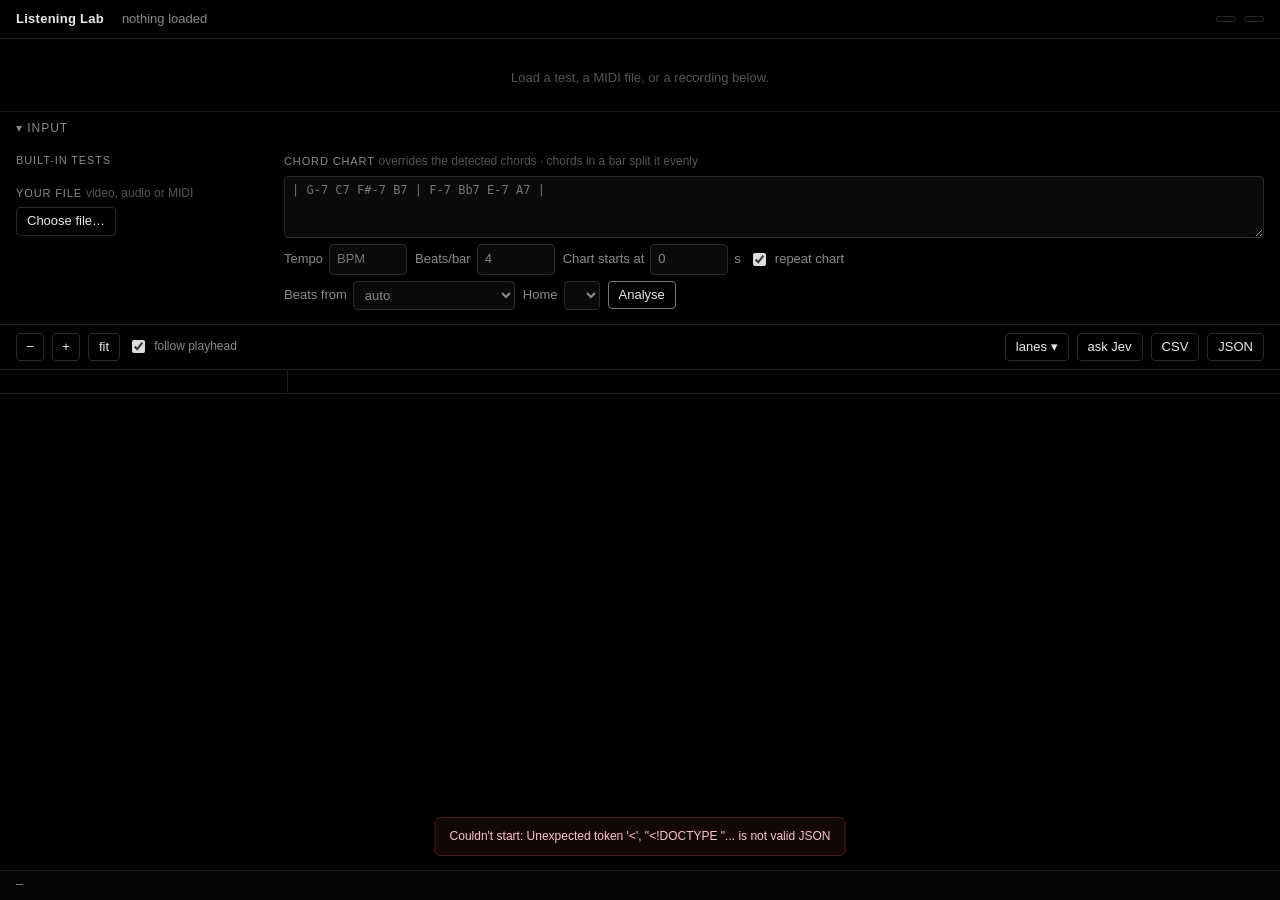
==== static/index.html @ e684a142 "Listening Lab: per-beat harmonic tension lab with synced lanes Local web app (./run.sh) that analyse" ====
<!doctype html>
<html lang="en">
<head>
<meta charset="utf-8">
<meta name="viewport" content="width=device-width, initial-scale=1">
<title>Listening Lab</title>
<link rel="stylesheet" href="/static/style.css">
</head>
<body>
<header id="top">
  <div class="brand">Listening Lab</div>
  <div id="title" class="title">nothing loaded</div>
  <div class="chips">
    <span id="chip-trans" class="chip"></span>
    <span id="chip-jev" class="chip"></span>
  </div>
</header>

<section id="player"><div class="empty">Load a test, a MIDI file, or a recording below.</div></section>
<div id="expect" hidden></div>

<details id="input" open>
  <summary>Input</summary>
  <div class="grid">
    <div class="col">
      <div class="label">Built-in tests</div>
      <div class="row" id="test-buttons"></div>
      <div class="label">Your file <span class="hint">video, audio or MIDI</span></div>
      <div class="row">
        <label class="btn file">Choose file…<input id="file" type="file" accept=".mp4,.m4v,.mov,.webm,.mkv,.avi,.mp3,.wav,.m4a,.aac,.ogg,.flac,.mid,.midi"></label>
        <span id="file-name" class="hint"></span>
      </div>
    </div>
    <div class="col wide">
      <div class="label">Chord chart <span class="hint">overrides the detected chords · chords in a bar split it evenly</span></div>
      <textarea id="chart" rows="3" spellcheck="false" placeholder="| G-7 C7 F#-7 B7 | F-7 Bb7 E-7 A7 |"></textarea>
      <div class="row small">
        <label>Tempo <input id="tempo" type="number" min="20" max="320" step="0.1" placeholder="BPM"></label>
        <label>Beats/bar <input id="bpb" type="number" min="2" max="12" value="4"></label>
        <label title="Time in the recording where bar 1 of the chart begins">Chart starts at <input id="chart-start" type="number" step="0.01" value="0"> s</label>
        <label><input id="chart-repeat" type="checkbox" checked> repeat chart</label>
      </div>
      <div class="row small">
        <label>Beats from
          <select id="beat-source">
            <option value="auto">auto</option>
            <option value="fixed">fixed tempo</option>
            <option value="detected">tracked from notes</option>
            <option value="midi">MIDI file's tempo map</option>
          </select>
        </label>
        <label>Home <select id="home"></select></label>
        <button id="analyze" class="btn primary">Analyse</button>
      </div>
    </div>
  </div>
</details>

<div id="toolbar">
  <div class="group">
    <button class="btn icon" id="zoom-out" title="Zoom out">−</button>
    <button class="btn icon" id="zoom-in" title="Zoom in">+</button>
    <button class="btn" id="zoom-fit">fit</button>
    <label class="toggle"><input type="checkbox" id="follow" checked> follow playhead</label>
  </div>
  <div class="group">
    <div class="menu">
      <button class="btn" id="lanes-btn">lanes ▾</button>
      <div id="lanes-menu" class="menu-pop" hidden></div>
    </div>
    <button class="btn" id="ask-jev">ask Jev</button>
    <a class="btn" id="export-csv">CSV</a>
    <a class="btn" id="export-json">JSON</a>
  </div>
</div>

<main id="lanes-wrap">
  <div id="ruler" class="lane ruler">
    <div class="lane-label"><div class="lane-text"></div></div>
    <div class="lane-axis"><canvas></canvas></div>
    <div class="lane-body"><canvas></canvas></div>
  </div>
  <div id="lanes"></div>
  <div id="playhead"></div>
  <div id="hoverline"></div>
</main>

<footer id="readout">—</footer>
<div id="busy" hidden><div class="busy-box"><div class="spinner"></div><div id="busy-text">Working…</div></div></div>
<div id="toast" hidden></div>

<script src="/static/app.js"></script>
</body>
</html>
---- static/style.css ----
:root {
  --bg: #000;
  --panel: #0a0a0a;
  --line: #1c1c1c;
  --line-2: #2a2a2a;
  --text: #e8e8e8;
  --dim: #8a8a8a;
  --faint: #555;
  --tension: #ff8a3d;
  --sure: #6fb7ff;
  --rough: #d8d8d8;
  --arrive: #7dffb0;
  --disagree: #ff4d6d;
  --label-w: 250px;
  --axis-w: 38px;
  color-scheme: dark;
}
* { box-sizing: border-box; }
html, body { margin: 0; background: var(--bg); color: var(--text); }
body {
  font: 13px/1.4 -apple-system, BlinkMacSystemFont, "Inter", "Segoe UI", Roboto, sans-serif;
  -webkit-font-smoothing: antialiased;
  padding-bottom: 34px;
}
button, input, select, textarea { font: inherit; color: inherit; }

header#top {
  display: flex; align-items: center; gap: 18px;
  padding: 10px 16px; border-bottom: 1px solid var(--line);
}
.brand { font-weight: 600; letter-spacing: .02em; }
.title { color: var(--dim); flex: 1; white-space: nowrap; overflow: hidden; text-overflow: ellipsis; }
.chips { display: flex; gap: 8px; }
.chip {
  font-size: 11px; color: var(--dim); border: 1px solid var(--line-2);
  border-radius: 99px; padding: 2px 9px; white-space: nowrap;
}
.chip.on { color: var(--arrive); border-color: #264; }
.chip.mock { color: var(--tension); border-color: #642; }

#player { display: flex; justify-content: center; padding: 12px 16px 6px; }
#player video { max-height: 36vh; max-width: 100%; background: #000; }
#player audio { width: min(720px, 100%); }
#player .empty { color: var(--faint); padding: 18px; }
#expect {
  margin: 0 16px 6px; padding: 6px 10px; border-left: 2px solid var(--tension);
  color: var(--dim); font-size: 12px;
}
#expect b { color: var(--text); font-weight: 500; }

details#input { border-top: 1px solid var(--line); border-bottom: 1px solid var(--line); }
details#input summary {
  cursor: pointer; padding: 8px 16px; color: var(--dim); font-size: 12px;
  text-transform: uppercase; letter-spacing: .08em; list-style: none;
}
details#input summary::before { content: "▸ "; }
details#input[open] summary::before { content: "▾ "; }
.grid { display: flex; gap: 28px; padding: 4px 16px 14px; flex-wrap: wrap; }
.col { display: flex; flex-direction: column; gap: 6px; min-width: 240px; }
.col.wide { flex: 1; min-width: 320px; }
.label { color: var(--dim); font-size: 11px; text-transform: uppercase; letter-spacing: .08em; margin-top: 4px; }
.hint { color: var(--faint); text-transform: none; letter-spacing: 0; font-size: 12px; }
.row { display: flex; gap: 8px; align-items: center; flex-wrap: wrap; }
.row.small label { color: var(--dim); display: flex; align-items: center; gap: 6px; }
textarea, input[type=number], select {
  background: var(--panel); border: 1px solid var(--line-2); border-radius: 4px; padding: 5px 7px;
}
textarea { width: 100%; resize: vertical; font-family: ui-monospace, "SF Mono", Menlo, monospace; font-size: 12px; }
input[type=number] { width: 78px; }
input[type=checkbox] { accent-color: #ddd; }

.btn {
  background: transparent; border: 1px solid var(--line-2); border-radius: 4px;
  padding: 4px 10px; cursor: pointer; color: var(--text); text-decoration: none;
  display: inline-flex; align-items: center; gap: 6px; white-space: nowrap;
}
.btn:hover { border-color: #555; }
.btn.primary { border-color: #777; }
.btn.icon { width: 28px; justify-content: center; padding: 4px 0; }
.btn.file input { display: none; }
.btn.active { border-color: var(--text); }
.btn[disabled], a.btn.disabled { opacity: .35; pointer-events: none; }

#toolbar {
  position: sticky; top: 0; z-index: 5; background: var(--bg);
  display: flex; justify-content: space-between; gap: 10px; flex-wrap: wrap;
  padding: 8px 16px; border-bottom: 1px solid var(--line);
}
#toolbar .group { display: flex; gap: 8px; align-items: center; }
.toggle { color: var(--dim); display: flex; gap: 6px; align-items: center; font-size: 12px; }
.menu { position: relative; }
.menu-pop {
  position: absolute; right: 0; top: 30px; z-index: 20; background: #0d0d0d;
  border: 1px solid var(--line-2); border-radius: 6px; padding: 6px; min-width: 220px;
}
.menu-pop label { display: flex; gap: 8px; padding: 4px 6px; color: var(--text); cursor: pointer; }
.menu-pop label:hover { background: #161616; }
.menu-pop .sep { border-top: 1px solid var(--line); margin: 4px 0; }

#lanes-wrap { position: relative; }
.lane { display: flex; border-bottom: 1px solid var(--line); position: relative; }
.lane.ruler { position: sticky; top: 45px; z-index: 4; background: var(--bg); height: 24px; }
.lane-label { width: var(--label-w); flex: none; display: flex; }
.lane-text { flex: 1; padding: 6px 8px 6px 16px; min-width: 0; }
.lane-name { font-size: 12px; font-weight: 500; display: flex; align-items: center; gap: 6px; }
.lane-name .tools { margin-left: auto; display: flex; gap: 2px; opacity: 0; transition: opacity .15s; }
.lane:hover .lane-name .tools { opacity: 1; }
.tools button {
  background: none; border: none; color: var(--faint); cursor: pointer; padding: 0 3px; font-size: 12px;
}
.tools button:hover { color: var(--text); }
.lane-desc { color: var(--dim); font-size: 11px; line-height: 1.35; margin-top: 2px; }
.lane-ctl { margin-top: 5px; display: flex; flex-wrap: wrap; gap: 4px 8px; align-items: center; font-size: 11px; color: var(--dim); }
.lane-ctl input[type=range] { width: 90px; accent-color: #ccc; }
.seg { display: inline-flex; border: 1px solid var(--line-2); border-radius: 4px; overflow: hidden; }
.seg button { background: none; border: none; color: var(--dim); padding: 1px 6px; cursor: pointer; font-size: 11px; }
.seg button.on { background: #222; color: var(--text); }
.lane-axis { width: var(--axis-w); flex: none; position: relative; }
.lane-body { flex: 1; min-width: 0; position: relative; cursor: crosshair; }
.lane-axis canvas, .lane-body canvas { position: absolute; inset: 0; width: 100%; height: 100%; display: block; }
.lane.ruler .lane-body { cursor: pointer; }

#playhead, #hoverline {
  position: absolute; top: 0; bottom: 0; width: 1px; pointer-events: none; z-index: 3;
}
#playhead { background: #fff; }
#hoverline { background: rgba(255,255,255,.18); display: none; }

#readout {
  position: fixed; left: 0; right: 0; bottom: 0; height: 30px; z-index: 6;
  background: #050505; border-top: 1px solid var(--line);
  padding: 6px 16px; color: var(--dim); white-space: nowrap; overflow: hidden; text-overflow: ellipsis;
  font: 12px ui-monospace, "SF Mono", Menlo, monospace;
}
#readout b { color: var(--text); font-weight: 500; }

#busy { position: fixed; inset: 0; background: rgba(0,0,0,.6); z-index: 30; display: flex; align-items: center; justify-content: center; }
#busy[hidden] { display: none; }
.busy-box { display: flex; gap: 12px; align-items: center; color: var(--dim); background: #0b0b0b; border: 1px solid var(--line-2); padding: 14px 18px; border-radius: 8px; max-width: 520px; }
.spinner { width: 14px; height: 14px; border: 1.5px solid #333; border-top-color: #ddd; border-radius: 50%; animation: spin 1s linear infinite; flex: none; }
@keyframes spin { to { transform: rotate(360deg); } }
#toast {
  position: fixed; bottom: 44px; left: 50%; transform: translateX(-50%); z-index: 40;
  background: #140707; border: 1px solid #4a1d24; color: #ffc4cd; padding: 10px 14px; border-radius: 6px;
  max-width: min(680px, 92vw); white-space: pre-wrap; font-size: 12px;
}

@media (max-width: 700px) {
  :root { --label-w: 150px; --axis-w: 30px; }
  .lane-desc { display: none; }
}
.lane-axis { border-right: 1px solid var(--line); }
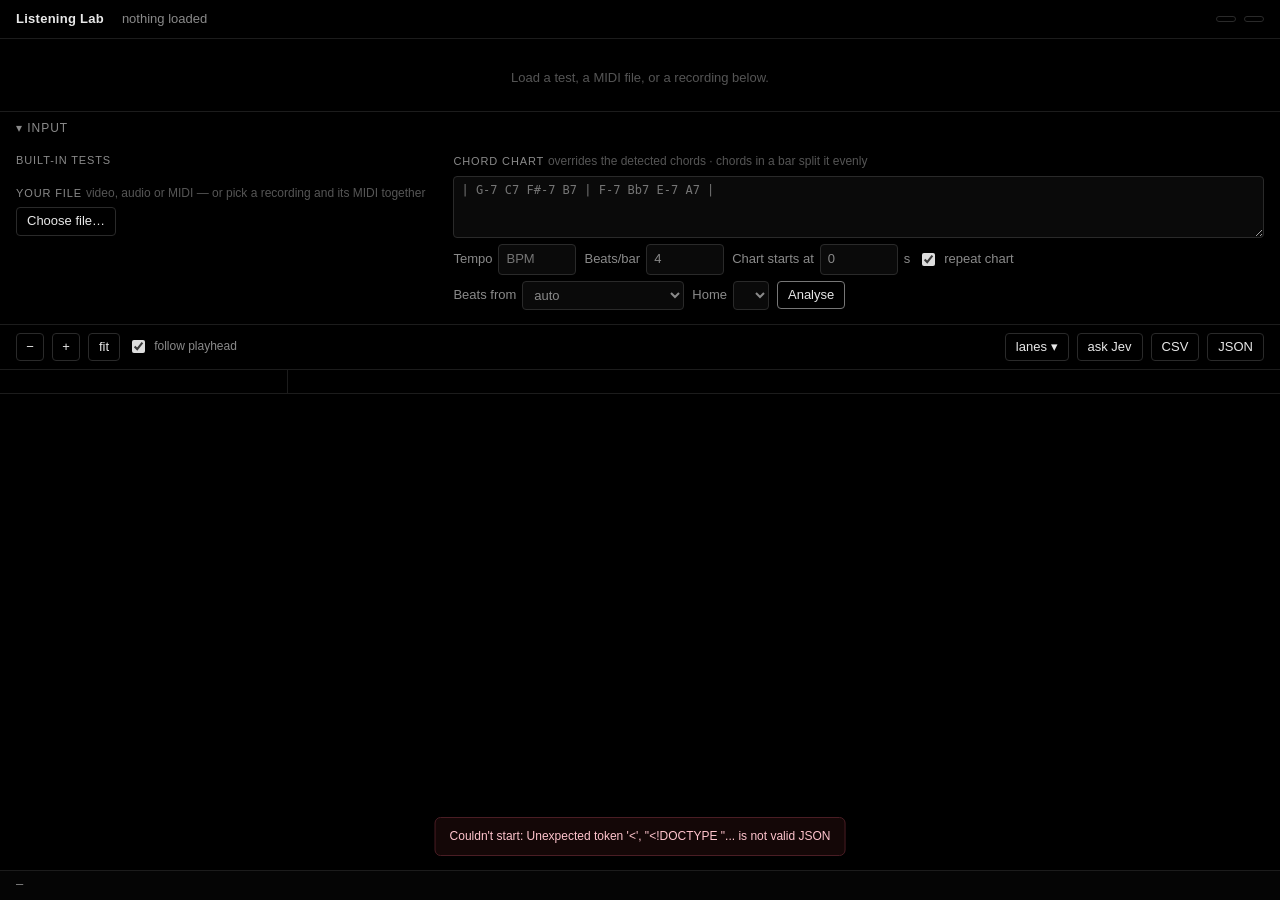
==== commit 00e97ba2: "Pair a recording with a MIDI of the same performance Select an audio/video file and a MIDI together:" ====
--- a/static/index.html
+++ b/static/index.html
@@ -25,9 +25,9 @@
     <div class="col">
       <div class="label">Built-in tests</div>
       <div class="row" id="test-buttons"></div>
-      <div class="label">Your file <span class="hint">video, audio or MIDI</span></div>
+      <div class="label">Your file <span class="hint">video, audio or MIDI — or pick a recording and its MIDI together</span></div>
       <div class="row">
-        <label class="btn file">Choose file…<input id="file" type="file" accept=".mp4,.m4v,.mov,.webm,.mkv,.avi,.mp3,.wav,.m4a,.aac,.ogg,.flac,.mid,.midi"></label>
+        <label class="btn file">Choose file…<input id="file" type="file" multiple accept=".mp4,.m4v,.mov,.webm,.mkv,.avi,.mp3,.wav,.m4a,.aac,.ogg,.flac,.mid,.midi"></label>
         <span id="file-name" class="hint"></span>
       </div>
     </div>
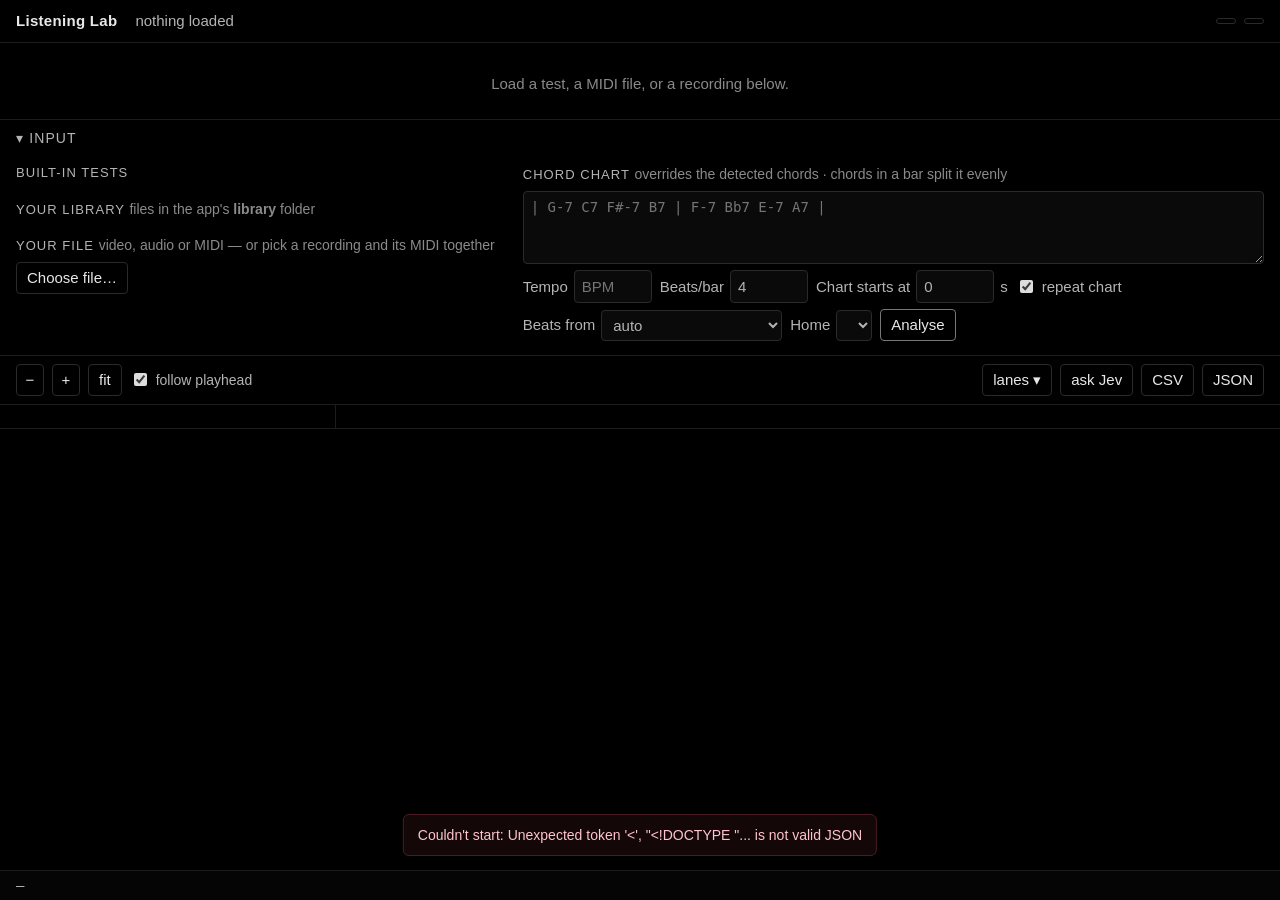
==== commit 1385115a: "Library folder, paste-your-key box, bigger and brighter text - library/: each subfolder (recording, " ====
--- a/static/index.html
+++ b/static/index.html
@@ -25,6 +25,8 @@
     <div class="col">
       <div class="label">Built-in tests</div>
       <div class="row" id="test-buttons"></div>
+      <div class="label">Your library <span class="hint">files in the app's <b>library</b> folder</span></div>
+      <div class="row" id="library-buttons"></div>
       <div class="label">Your file <span class="hint">video, audio or MIDI — or pick a recording and its MIDI together</span></div>
       <div class="row">
         <label class="btn file">Choose file…<input id="file" type="file" multiple accept=".mp4,.m4v,.mov,.webm,.mkv,.avi,.mp3,.wav,.m4a,.aac,.ogg,.flac,.mid,.midi"></label>
--- a/static/style.css
+++ b/static/style.css
@@ -4,21 +4,21 @@
   --line: #1c1c1c;
   --line-2: #2a2a2a;
   --text: #e8e8e8;
-  --dim: #8a8a8a;
-  --faint: #555;
+  --dim: #b4b4b4;
+  --faint: #8a8a8a;
   --tension: #ff8a3d;
   --sure: #6fb7ff;
   --rough: #d8d8d8;
   --arrive: #7dffb0;
   --disagree: #ff4d6d;
-  --label-w: 250px;
-  --axis-w: 38px;
+  --label-w: 290px;
+  --axis-w: 46px;
   color-scheme: dark;
 }
 * { box-sizing: border-box; }
 html, body { margin: 0; background: var(--bg); color: var(--text); }
 body {
-  font: 13px/1.4 -apple-system, BlinkMacSystemFont, "Inter", "Segoe UI", Roboto, sans-serif;
+  font: 15px/1.45 -apple-system, BlinkMacSystemFont, "Inter", "Segoe UI", Roboto, sans-serif;
   -webkit-font-smoothing: antialiased;
   padding-bottom: 34px;
 }
@@ -32,7 +32,7 @@
 .title { color: var(--dim); flex: 1; white-space: nowrap; overflow: hidden; text-overflow: ellipsis; }
 .chips { display: flex; gap: 8px; }
 .chip {
-  font-size: 11px; color: var(--dim); border: 1px solid var(--line-2);
+  font-size: 13px; color: var(--dim); border: 1px solid var(--line-2);
   border-radius: 99px; padding: 2px 9px; white-space: nowrap;
 }
 .chip.on { color: var(--arrive); border-color: #264; }
@@ -44,13 +44,13 @@
 #player .empty { color: var(--faint); padding: 18px; }
 #expect {
   margin: 0 16px 6px; padding: 6px 10px; border-left: 2px solid var(--tension);
-  color: var(--dim); font-size: 12px;
+  color: var(--dim); font-size: 14px;
 }
 #expect b { color: var(--text); font-weight: 500; }
 
 details#input { border-top: 1px solid var(--line); border-bottom: 1px solid var(--line); }
 details#input summary {
-  cursor: pointer; padding: 8px 16px; color: var(--dim); font-size: 12px;
+  cursor: pointer; padding: 8px 16px; color: var(--dim); font-size: 14px;
   text-transform: uppercase; letter-spacing: .08em; list-style: none;
 }
 details#input summary::before { content: "▸ "; }
@@ -58,14 +58,14 @@
 .grid { display: flex; gap: 28px; padding: 4px 16px 14px; flex-wrap: wrap; }
 .col { display: flex; flex-direction: column; gap: 6px; min-width: 240px; }
 .col.wide { flex: 1; min-width: 320px; }
-.label { color: var(--dim); font-size: 11px; text-transform: uppercase; letter-spacing: .08em; margin-top: 4px; }
-.hint { color: var(--faint); text-transform: none; letter-spacing: 0; font-size: 12px; }
+.label { color: var(--dim); font-size: 13px; text-transform: uppercase; letter-spacing: .08em; margin-top: 4px; }
+.hint { color: var(--faint); text-transform: none; letter-spacing: 0; font-size: 14px; }
 .row { display: flex; gap: 8px; align-items: center; flex-wrap: wrap; }
 .row.small label { color: var(--dim); display: flex; align-items: center; gap: 6px; }
 textarea, input[type=number], select {
   background: var(--panel); border: 1px solid var(--line-2); border-radius: 4px; padding: 5px 7px;
 }
-textarea { width: 100%; resize: vertical; font-family: ui-monospace, "SF Mono", Menlo, monospace; font-size: 12px; }
+textarea { width: 100%; resize: vertical; font-family: ui-monospace, "SF Mono", Menlo, monospace; font-size: 14px; }
 input[type=number] { width: 78px; }
 input[type=checkbox] { accent-color: #ddd; }
 
@@ -87,7 +87,7 @@
   padding: 8px 16px; border-bottom: 1px solid var(--line);
 }
 #toolbar .group { display: flex; gap: 8px; align-items: center; }
-.toggle { color: var(--dim); display: flex; gap: 6px; align-items: center; font-size: 12px; }
+.toggle { color: var(--dim); display: flex; gap: 6px; align-items: center; font-size: 14px; }
 .menu { position: relative; }
 .menu-pop {
   position: absolute; right: 0; top: 30px; z-index: 20; background: #0d0d0d;
@@ -102,18 +102,18 @@
 .lane.ruler { position: sticky; top: 45px; z-index: 4; background: var(--bg); height: 24px; }
 .lane-label { width: var(--label-w); flex: none; display: flex; }
 .lane-text { flex: 1; padding: 6px 8px 6px 16px; min-width: 0; }
-.lane-name { font-size: 12px; font-weight: 500; display: flex; align-items: center; gap: 6px; }
+.lane-name { font-size: 14px; font-weight: 500; display: flex; align-items: center; gap: 6px; }
 .lane-name .tools { margin-left: auto; display: flex; gap: 2px; opacity: 0; transition: opacity .15s; }
 .lane:hover .lane-name .tools { opacity: 1; }
 .tools button {
-  background: none; border: none; color: var(--faint); cursor: pointer; padding: 0 3px; font-size: 12px;
+  background: none; border: none; color: var(--faint); cursor: pointer; padding: 0 3px; font-size: 14px;
 }
 .tools button:hover { color: var(--text); }
-.lane-desc { color: var(--dim); font-size: 11px; line-height: 1.35; margin-top: 2px; }
-.lane-ctl { margin-top: 5px; display: flex; flex-wrap: wrap; gap: 4px 8px; align-items: center; font-size: 11px; color: var(--dim); }
+.lane-desc { color: var(--dim); font-size: 13px; line-height: 1.35; margin-top: 2px; }
+.lane-ctl { margin-top: 5px; display: flex; flex-wrap: wrap; gap: 4px 8px; align-items: center; font-size: 13px; color: var(--dim); }
 .lane-ctl input[type=range] { width: 90px; accent-color: #ccc; }
 .seg { display: inline-flex; border: 1px solid var(--line-2); border-radius: 4px; overflow: hidden; }
-.seg button { background: none; border: none; color: var(--dim); padding: 1px 6px; cursor: pointer; font-size: 11px; }
+.seg button { background: none; border: none; color: var(--dim); padding: 1px 6px; cursor: pointer; font-size: 13px; }
 .seg button.on { background: #222; color: var(--text); }
 .lane-axis { width: var(--axis-w); flex: none; position: relative; }
 .lane-body { flex: 1; min-width: 0; position: relative; cursor: crosshair; }
@@ -130,7 +130,7 @@
   position: fixed; left: 0; right: 0; bottom: 0; height: 30px; z-index: 6;
   background: #050505; border-top: 1px solid var(--line);
   padding: 6px 16px; color: var(--dim); white-space: nowrap; overflow: hidden; text-overflow: ellipsis;
-  font: 12px ui-monospace, "SF Mono", Menlo, monospace;
+  font: 14px ui-monospace, "SF Mono", Menlo, monospace;
 }
 #readout b { color: var(--text); font-weight: 500; }
 
@@ -142,7 +142,7 @@
 #toast {
   position: fixed; bottom: 44px; left: 50%; transform: translateX(-50%); z-index: 40;
   background: #140707; border: 1px solid #4a1d24; color: #ffc4cd; padding: 10px 14px; border-radius: 6px;
-  max-width: min(680px, 92vw); white-space: pre-wrap; font-size: 12px;
+  max-width: min(680px, 92vw); white-space: pre-wrap; font-size: 14px;
 }
 
 @media (max-width: 700px) {
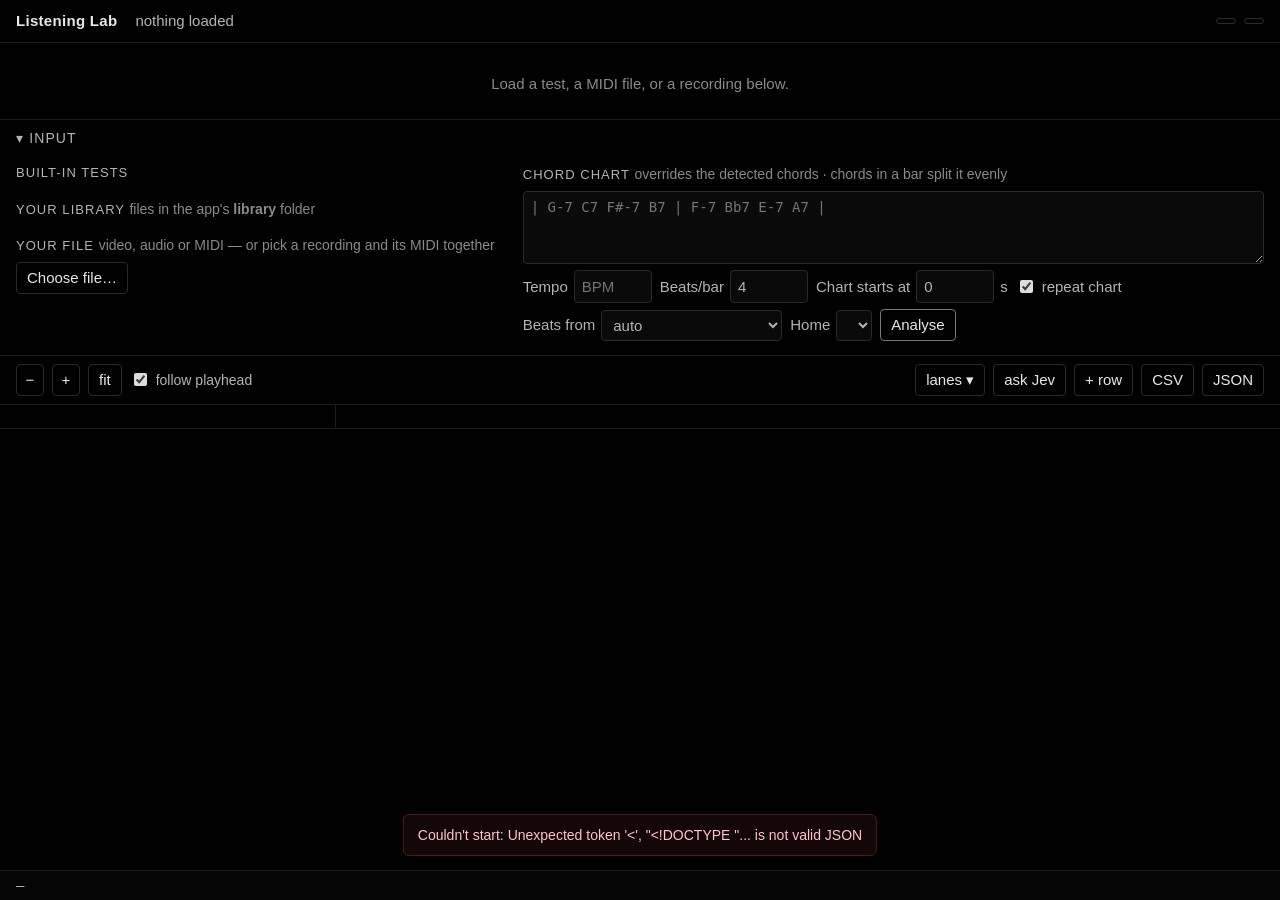
==== commit 7ec0fa32: "Add your own Jev rows (+ row) Type any yes/no statement; for every beat it is sent to Jev verbatim a" ====
--- a/static/index.html
+++ b/static/index.html
@@ -71,6 +71,7 @@
       <div id="lanes-menu" class="menu-pop" hidden></div>
     </div>
     <button class="btn" id="ask-jev">ask Jev</button>
+    <button class="btn" id="add-row" title="Add your own row: a sentence Jev judges on every beat">+ row</button>
     <a class="btn" id="export-csv">CSV</a>
     <a class="btn" id="export-json">JSON</a>
   </div>
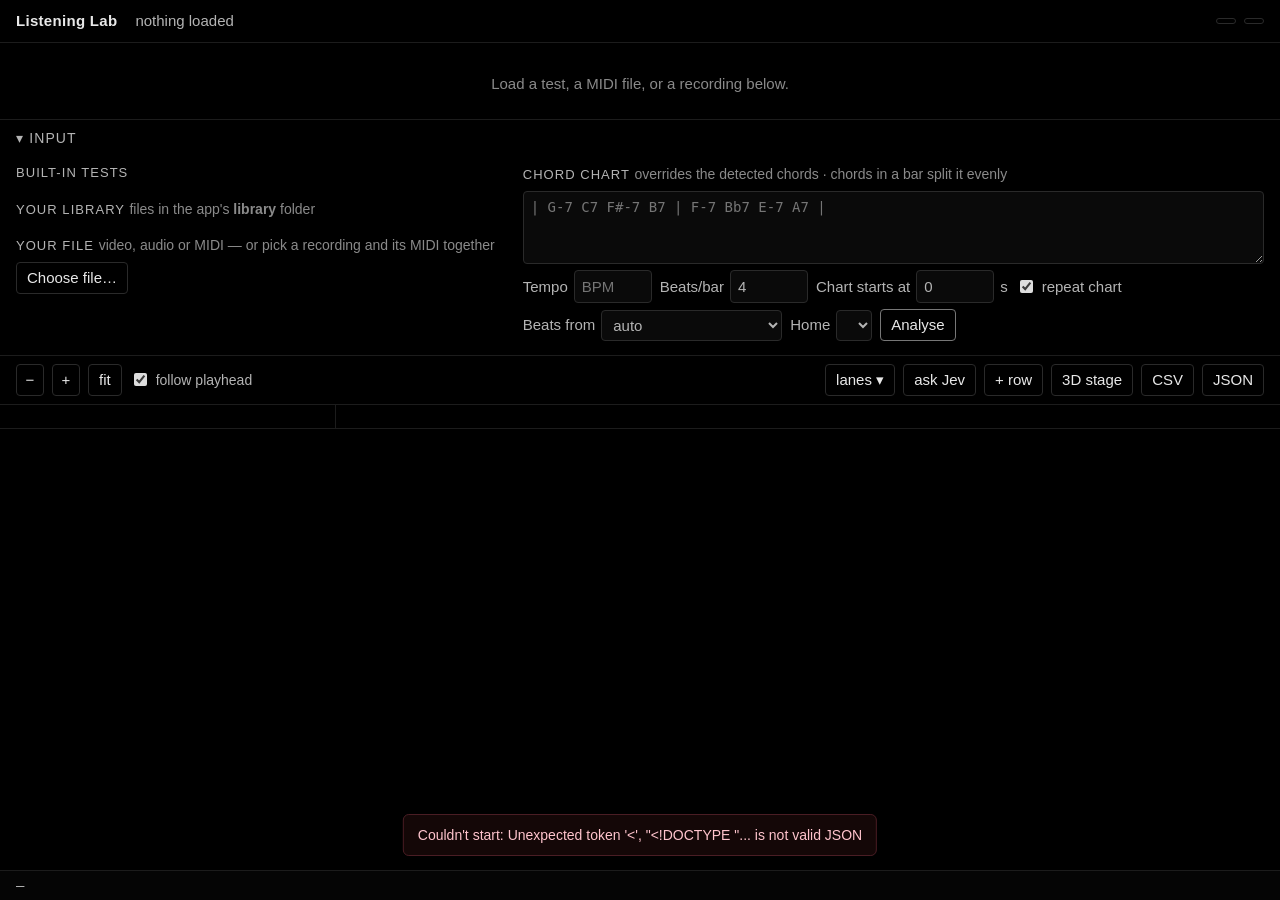
==== commit e54f788d: "Add 3D stage: the piece as a space-time sculpture A new page (3D stage button) that puts the perform" ====
--- a/static/index.html
+++ b/static/index.html
@@ -72,6 +72,7 @@
     </div>
     <button class="btn" id="ask-jev">ask Jev</button>
     <button class="btn" id="add-row" title="Add your own row: a sentence Jev judges on every beat">+ row</button>
+    <a class="btn" id="open-stage" target="_blank" title="The piece as a 3D space-time sculpture: video, notes and hand trails">3D stage</a>
     <a class="btn" id="export-csv">CSV</a>
     <a class="btn" id="export-json">JSON</a>
   </div>
--- a/static/style.css
+++ b/static/style.css
@@ -150,3 +150,19 @@
   .lane-desc { display: none; }
 }
 .lane-axis { border-right: 1px solid var(--line); }
+
+/* ---- ⓘ explainers */
+.lane-name .info { background: none; border: 1px solid var(--line-2, #333); color: var(--sure); border-radius: 10px;
+  font-size: 12px; padding: 1px 8px; cursor: pointer; }
+.lane-name .info:hover { background: #102030; }
+#explain { position: fixed; inset: 0; background: rgba(0,0,0,.72); display: flex; align-items: center; justify-content: center; z-index: 50; padding: 16px; }
+#explain[hidden] { display: none; }
+.ex-card { background: #0c0c0c; border: 1px solid #2a2a2a; border-radius: 14px; width: min(900px, 100%); padding: 18px 22px; }
+.ex-head { display: flex; justify-content: space-between; align-items: center; }
+.ex-title { font-size: 18px; font-weight: 600; }
+.ex-x { background: none; border: none; color: var(--dim); font-size: 24px; cursor: pointer; }
+#explain svg { width: 100%; height: auto; display: block; margin: 8px 0; background: #050505; border-radius: 10px; }
+.ex-text { font-size: 17px; line-height: 1.5; min-height: 3em; margin: 10px 0 14px; }
+.ex-foot { display: flex; justify-content: space-between; align-items: center; flex-wrap: wrap; gap: 8px; color: var(--dim); font-size: 14px; }
+.ex-btns { display: flex; gap: 6px; flex-wrap: wrap; }
+.ex-btns [hidden] { display: none; }
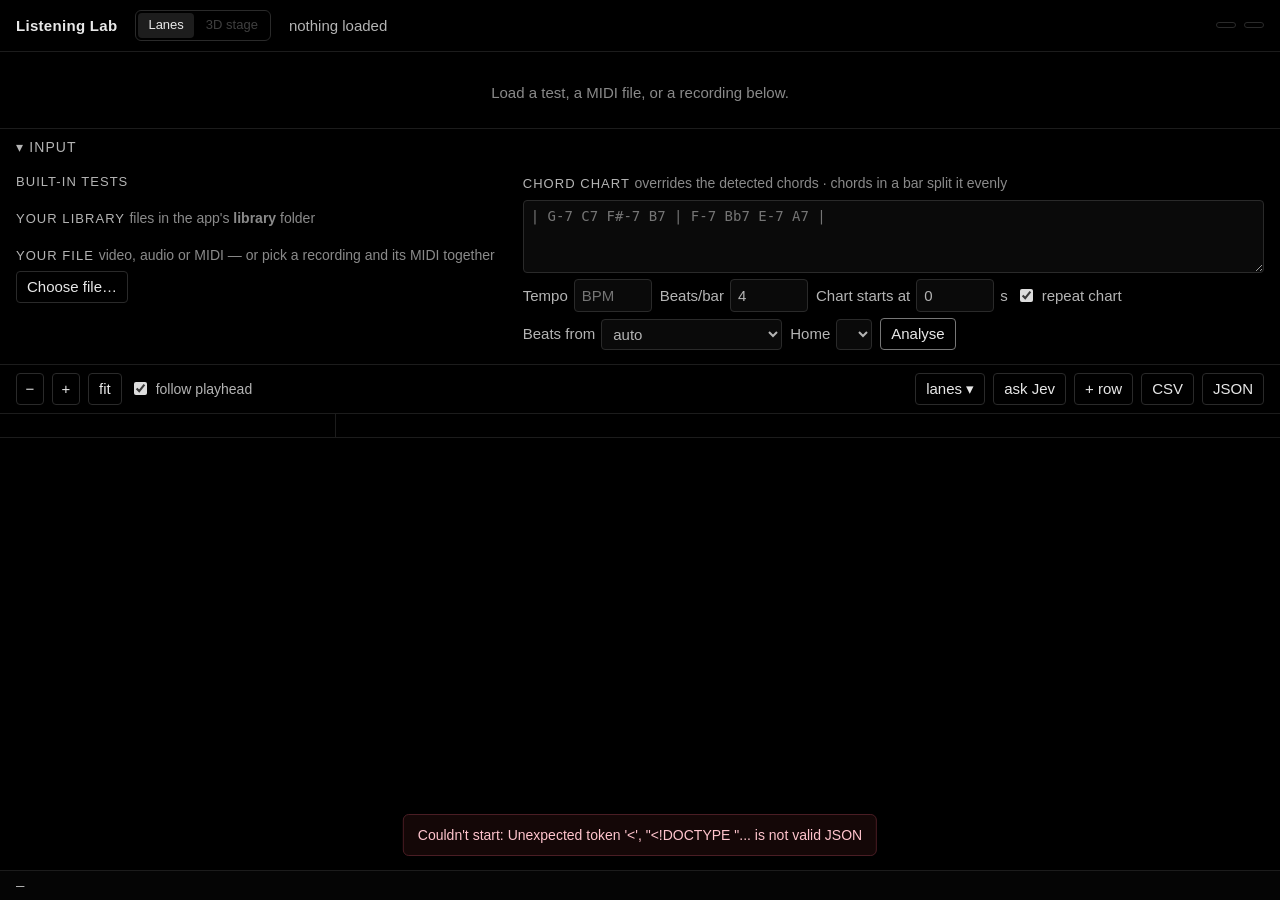
==== commit d773eb7c: "Show the 3D stage as a tab next to the lanes Lanes stays the default tab; 3D stage opens inside the " ====
--- a/static/index.html
+++ b/static/index.html
@@ -5,10 +5,15 @@
 <meta name="viewport" content="width=device-width, initial-scale=1">
 <title>Listening Lab</title>
 <link rel="stylesheet" href="/static/style.css">
+<link rel="stylesheet" href="/static/tabs.css">
 </head>
 <body>
 <header id="top">
   <div class="brand">Listening Lab</div>
+  <nav id="tabs">
+    <button class="tab on" data-tab="lanes">Lanes</button>
+    <a class="tab disabled" id="open-stage" data-tab="stage" title="The piece as a 3D space-time sculpture: video, notes and hand trails">3D stage</a>
+  </nav>
   <div id="title" class="title">nothing loaded</div>
   <div class="chips">
     <span id="chip-trans" class="chip"></span>
@@ -66,13 +71,13 @@
     <label class="toggle"><input type="checkbox" id="follow" checked> follow playhead</label>
   </div>
   <div class="group">
+    <span id="mode-toggle" title="Simple shows the main ideas in plain words; Advanced shows every measurement"></span>
     <div class="menu">
       <button class="btn" id="lanes-btn">lanes ▾</button>
       <div id="lanes-menu" class="menu-pop" hidden></div>
     </div>
     <button class="btn" id="ask-jev">ask Jev</button>
     <button class="btn" id="add-row" title="Add your own row: a sentence Jev judges on every beat">+ row</button>
-    <a class="btn" id="open-stage" target="_blank" title="The piece as a 3D space-time sculpture: video, notes and hand trails">3D stage</a>
     <a class="btn" id="export-csv">CSV</a>
     <a class="btn" id="export-json">JSON</a>
   </div>
@@ -90,9 +95,12 @@
 </main>
 
 <footer id="readout">—</footer>
+<section id="stage-tab" hidden><iframe id="stage-frame" title="3D stage"></iframe></section>
 <div id="busy" hidden><div class="busy-box"><div class="spinner"></div><div id="busy-text">Working…</div></div></div>
 <div id="toast" hidden></div>
 
+<script src="/static/explain.js"></script>
 <script src="/static/app.js"></script>
+<script src="/static/tabs.js"></script>
 </body>
 </html>
--- a/static/tabs.css
+++ b/static/tabs.css
@@ -0,0 +1,13 @@
+/* Lanes | 3D stage tabs in the header. The 3D stage is its own page, shown in a frame. */
+#tabs { display: flex; gap: 2px; border: 1px solid var(--line-2); border-radius: 6px; padding: 2px; }
+#tabs .tab {
+  font-size: 13px; color: var(--dim); background: none; border: 0; border-radius: 4px;
+  padding: 3px 10px; cursor: pointer; text-decoration: none; white-space: nowrap;
+}
+#tabs .tab:hover { color: var(--text); }
+#tabs .tab.on { background: #1d1d1d; color: var(--text); }
+#tabs .tab.disabled { opacity: .35; pointer-events: none; }
+body.stage-on > :not(header):not(#stage-tab):not(#busy):not(#toast):not(script) { display: none !important; }
+body.stage-on { padding-bottom: 0; overflow: hidden; }
+#stage-tab { position: fixed; left: 0; right: 0; bottom: 0; top: var(--stage-top, 49px); }
+#stage-tab iframe { width: 100%; height: 100%; border: 0; display: block; background: #000; }
